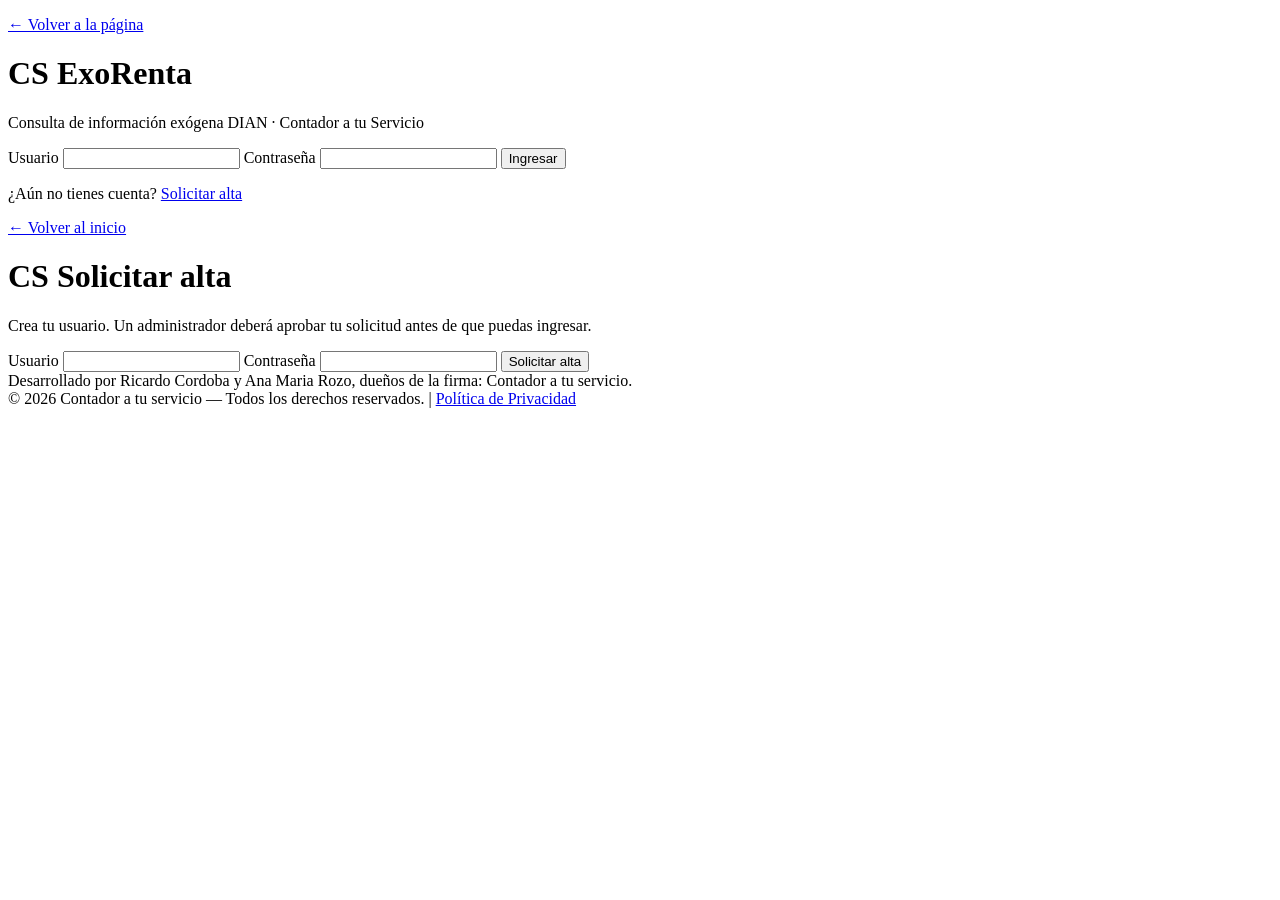
==== app/static/index.html @ 0c801b61 "feat(bot): chat de atención web por cédula con credenciales cifradas (Fernet) - app/bot/: cifrado (F" ====
<!DOCTYPE html>
<html lang="es">
<head>
  <meta charset="UTF-8" />
  <meta name="viewport" content="width=device-width, initial-scale=1.0" />
  <meta name="theme-color" content="#0c1f3f" />
  <meta name="mobile-web-app-capable" content="yes" />
  <meta name="apple-mobile-web-app-capable" content="yes" />
  <meta name="apple-mobile-web-app-status-bar-style" content="black-translucent" />
  <link rel="manifest" href="/manifest.webmanifest" />
  <link rel="apple-touch-icon" href="/assets/icons/icon-192.png" />
<title>ExoRenta — Contador a tu Servicio</title>
  <link rel="stylesheet" href="/assets/styles.css?v=20260911r3" />
</head>
<body>
  <div class="card" id="loginView">
    <p class="enlace volver"><a href="https://contador-a-tu-servicio.vercel.app" target="_blank" rel="noopener">← Volver a la página</a></p>
    <h1><span class="logo-cs">CS</span> ExoRenta</h1>
    <p class="subtitulo">Consulta de información exógena DIAN · Contador a tu Servicio</p>

    <div id="mensaje" class="mensaje oculto"></div>

    <form id="loginForm" class="formulario">
      <label for="usuario">Usuario</label>
      <input type="text" id="usuario" name="usuario" required autocomplete="username" />

      <label for="password">Contraseña</label>
      <input type="password" id="password" name="password" required autocomplete="current-password" />

      <button type="submit" class="boton">Ingresar</button>
    </form>

    <p class="enlace">
      ¿Aún no tienes cuenta?
      <a href="#" id="btnRegistro">Solicitar alta</a>
    </p>
  </div>

  <div class="card oculto" id="registroView">
    <p class="enlace volver"><a href="#" id="btnVolverLogin">← Volver al inicio</a></p>
    <h1><span class="logo-cs">CS</span> Solicitar alta</h1>
    <p class="subtitulo">Crea tu usuario. Un administrador deberá aprobar tu solicitud antes de que puedas ingresar.</p>

    <div id="mensajeRegistro" class="mensaje oculto"></div>

    <form id="registroForm" class="formulario">
      <label for="nuevoUsuario">Usuario</label>
      <input type="text" id="nuevoUsuario" required />

      <label for="nuevaPassword">Contraseña</label>
      <input type="password" id="nuevaPassword" required />

      <button type="submit" class="boton">Solicitar alta</button>
    </form>
  </div>

  <footer class="pie">Desarrollado por Ricardo Cordoba y Ana Maria Rozo, dueños de la firma: Contador a tu servicio.<br />
    &copy; 2026 Contador a tu servicio &mdash; Todos los derechos reservados. |
    <a href="/privacidad">Política de Privacidad</a></footer>

<script src="/assets/app.js?v=20260911r3"></script>
<script src="/assets/bot.js?v=20260911r3"></script>
</body>
</html>
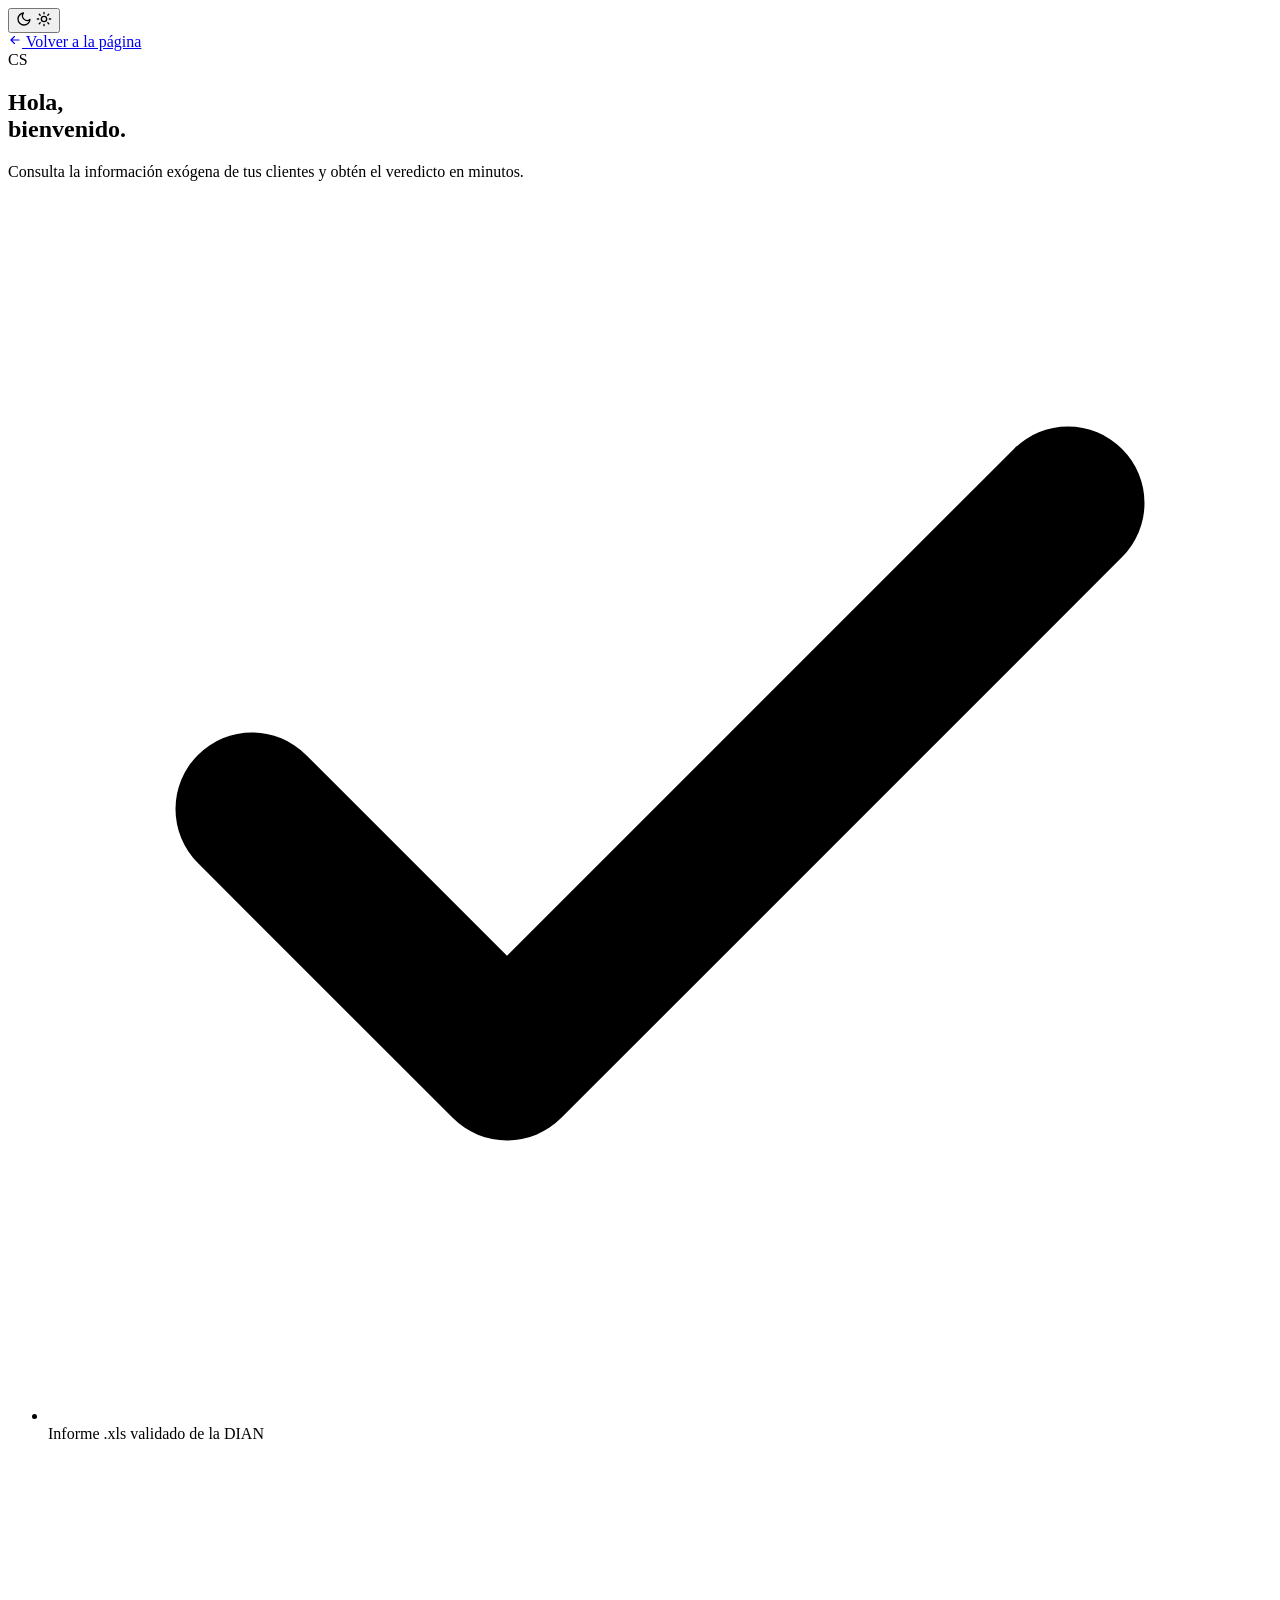
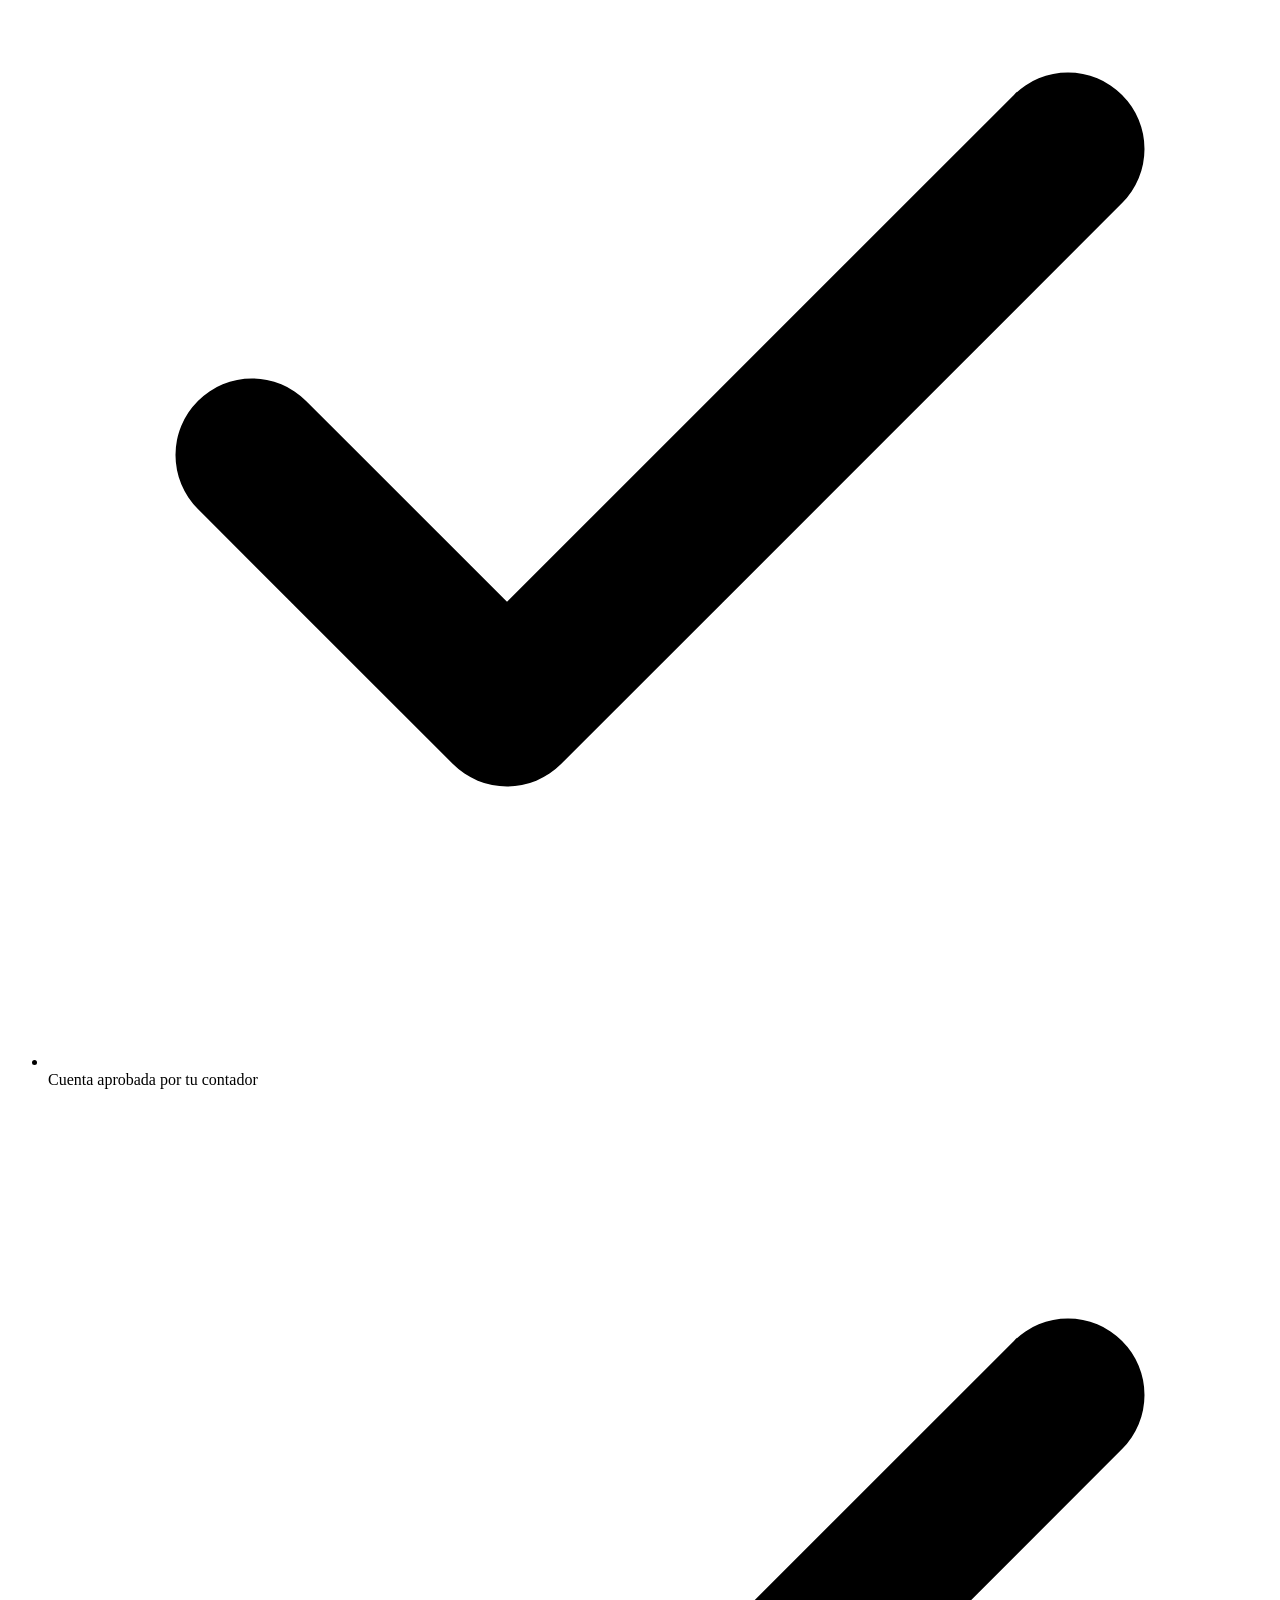
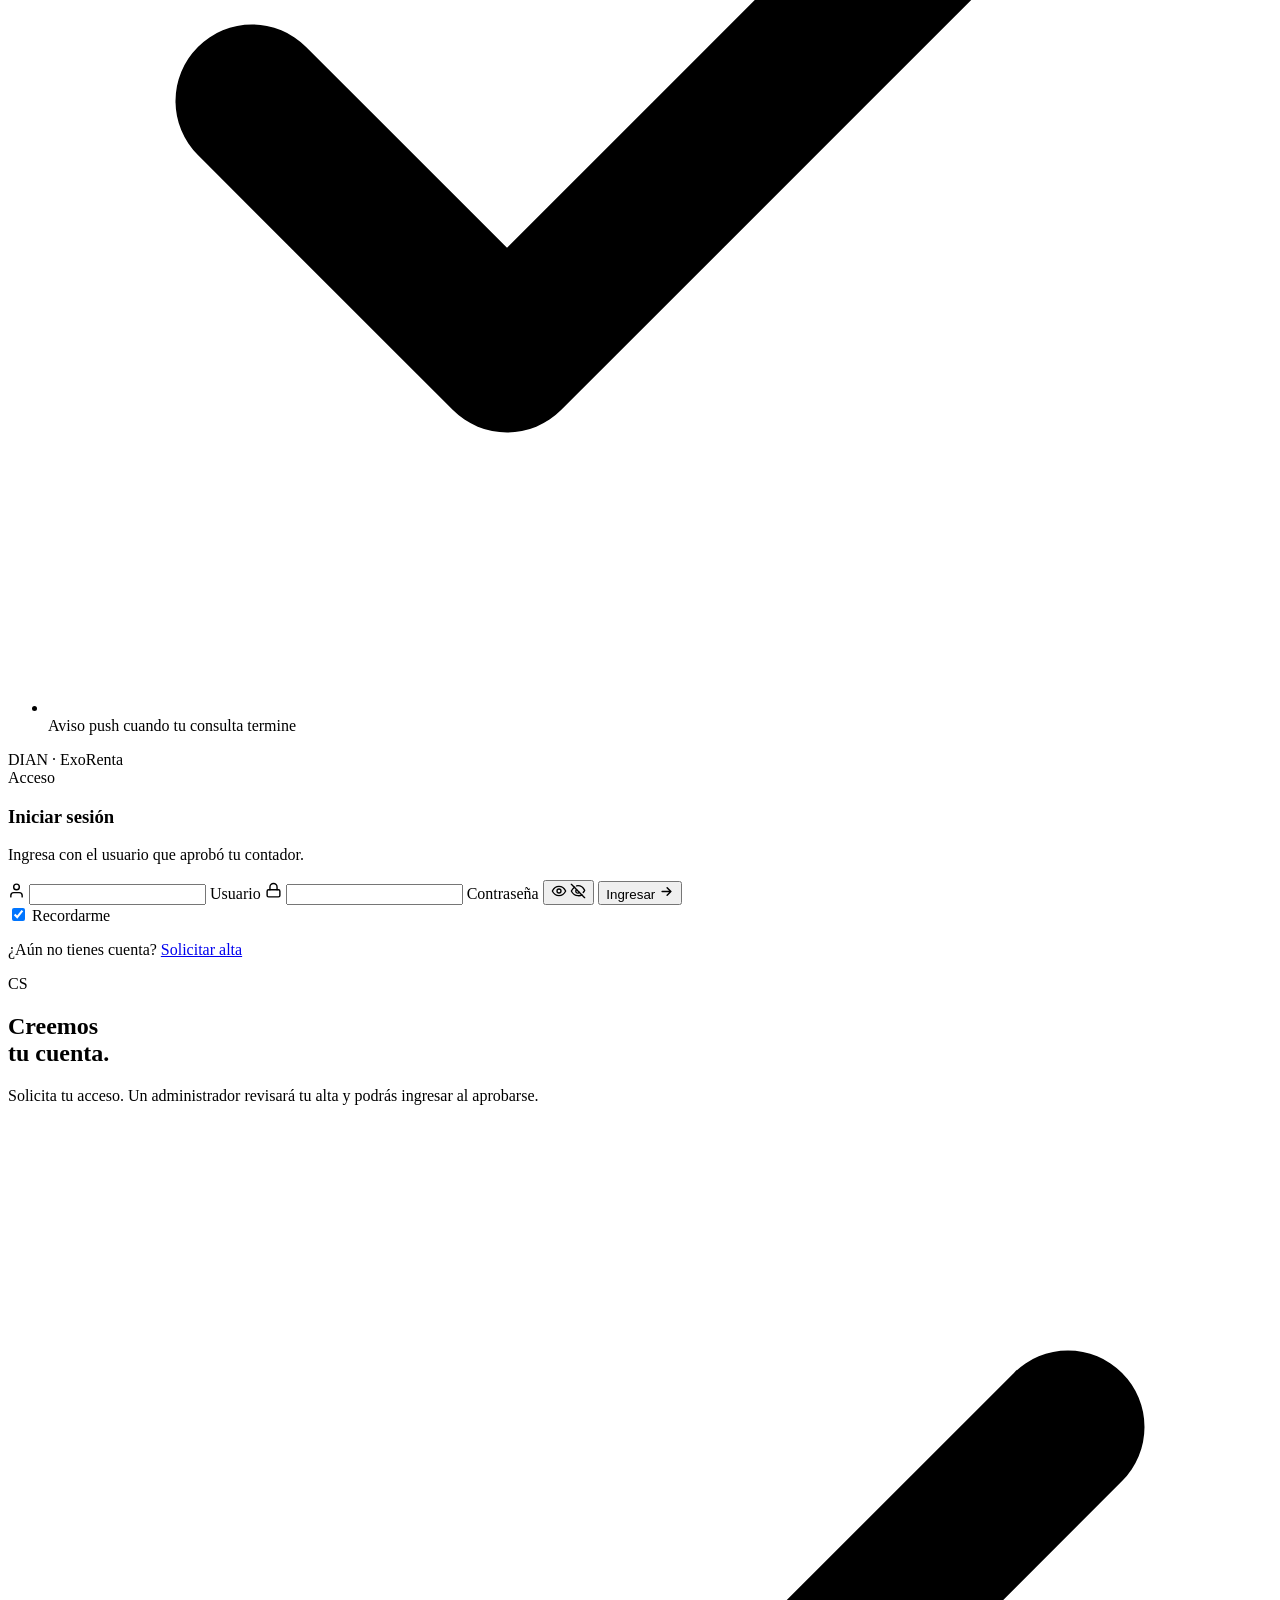
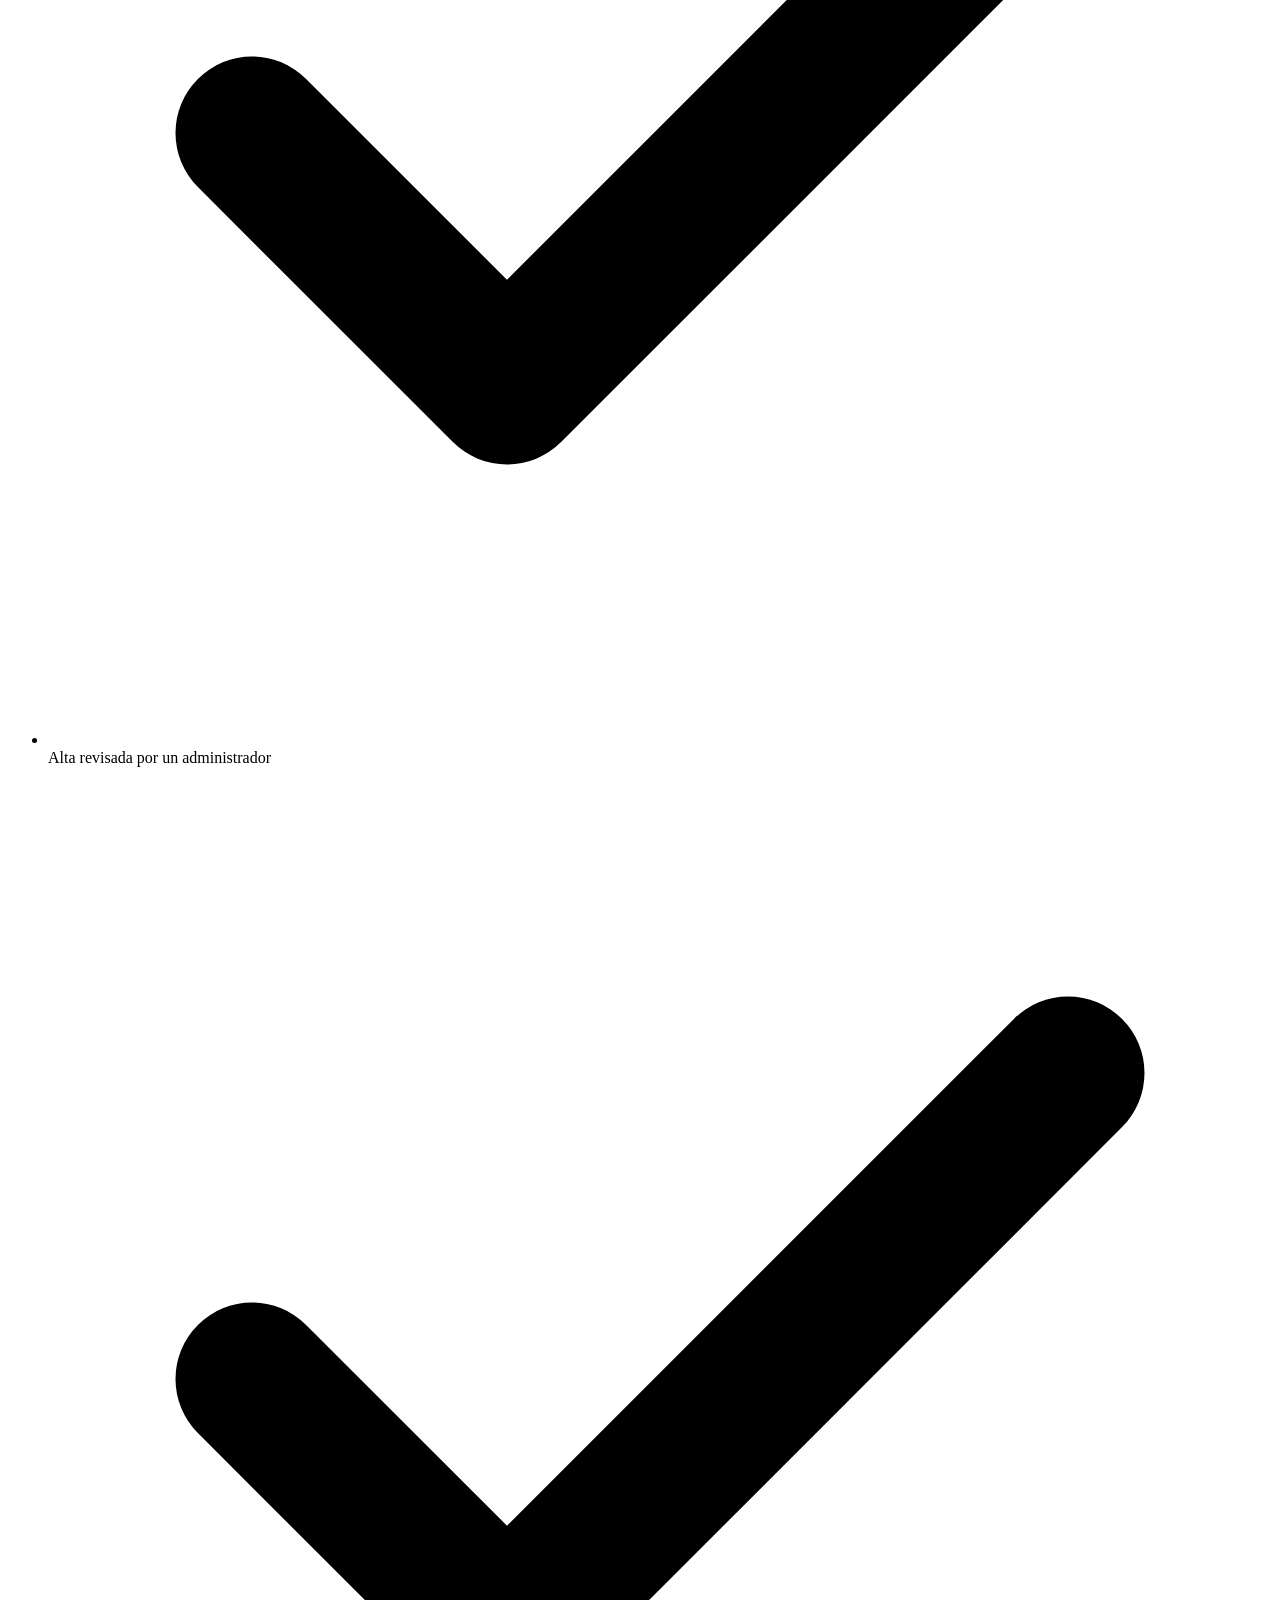
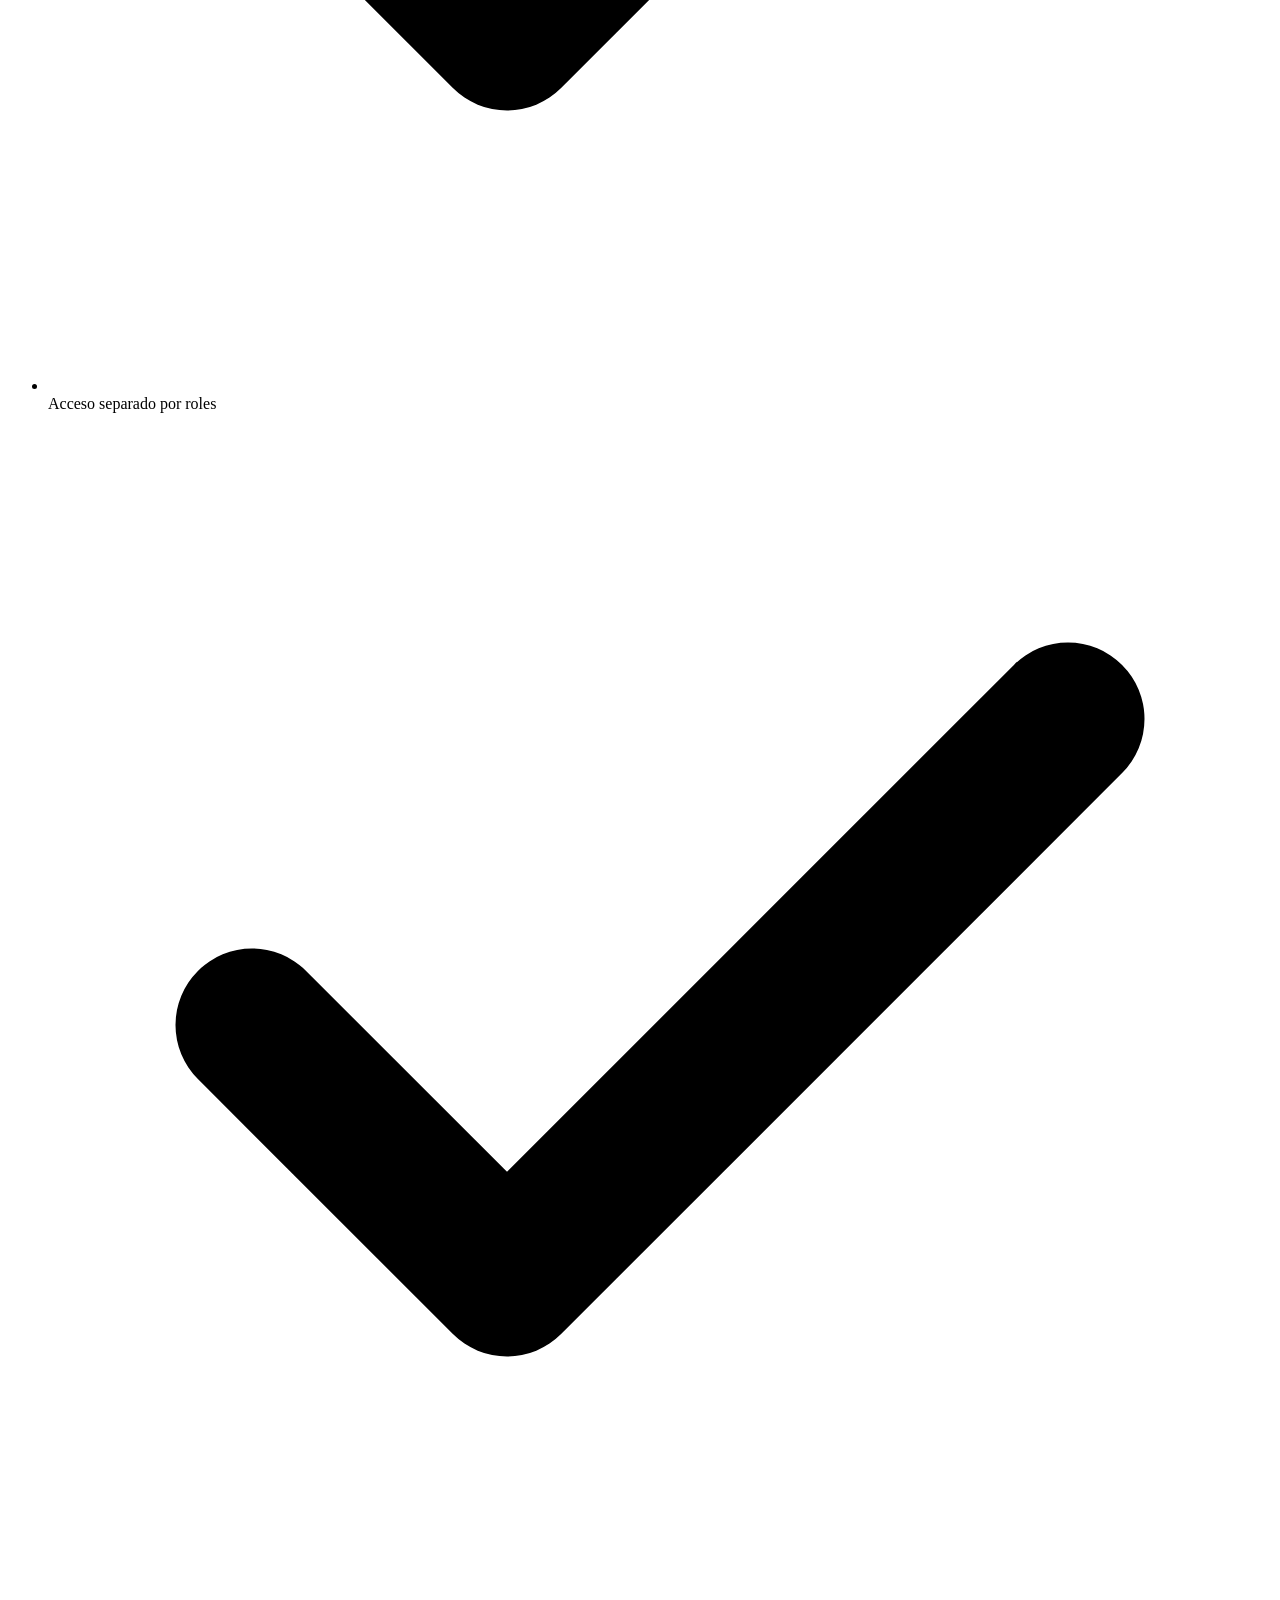
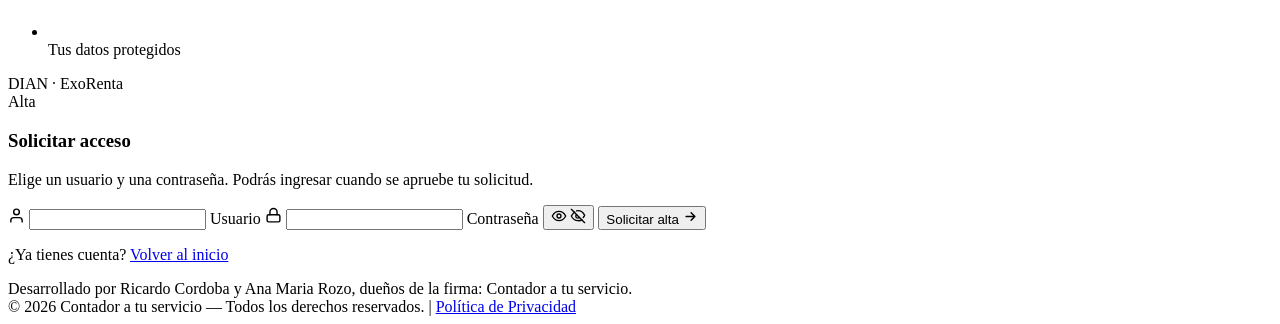
==== commit 9975a531: "rediseño UI ExoRenta: dark glass (paleta marca), temas claro/oscuro, login split, topbar, tipografía" ====
--- a/app/static/index.html
+++ b/app/static/index.html
@@ -3,62 +3,147 @@
 <head>
   <meta charset="UTF-8" />
   <meta name="viewport" content="width=device-width, initial-scale=1.0" />
-  <meta name="theme-color" content="#0c1f3f" />
+  <meta name="theme-color" content="#070b14" />
   <meta name="mobile-web-app-capable" content="yes" />
   <meta name="apple-mobile-web-app-capable" content="yes" />
   <meta name="apple-mobile-web-app-status-bar-style" content="black-translucent" />
   <link rel="manifest" href="/manifest.webmanifest" />
   <link rel="apple-touch-icon" href="/assets/icons/icon-192.png" />
-<title>ExoRenta — Contador a tu Servicio</title>
-  <link rel="stylesheet" href="/assets/styles.css?v=20260911r3" />
+  <title>ExoRenta — Contador a tu Servicio</title>
+  <link rel="stylesheet" href="/assets/styles.css?v=20261026r1" />
+  <script>
+    (function () {
+      try {
+        var t = localStorage.getItem("exorenta-tema");
+        if (!t) t = "dark";
+        document.documentElement.setAttribute("data-theme", t);
+      } catch (e) { document.documentElement.setAttribute("data-theme", "dark"); }
+    })();
+  </script>
 </head>
-<body>
-  <div class="card" id="loginView">
-    <p class="enlace volver"><a href="https://contador-a-tu-servicio.vercel.app" target="_blank" rel="noopener">← Volver a la página</a></p>
-    <h1><span class="logo-cs">CS</span> ExoRenta</h1>
-    <p class="subtitulo">Consulta de información exógena DIAN · Contador a tu Servicio</p>
-
-    <div id="mensaje" class="mensaje oculto"></div>
-
-    <form id="loginForm" class="formulario">
-      <label for="usuario">Usuario</label>
-      <input type="text" id="usuario" name="usuario" required autocomplete="username" />
-
-      <label for="password">Contraseña</label>
-      <input type="password" id="password" name="password" required autocomplete="current-password" />
-
-      <button type="submit" class="boton">Ingresar</button>
-    </form>
-
-    <p class="enlace">
-      ¿Aún no tienes cuenta?
-      <a href="#" id="btnRegistro">Solicitar alta</a>
-    </p>
+<body class="auth">
+  <button class="tema-toggle tema-flotante" type="button" aria-label="Cambiar tema" aria-pressed="false">
+    <svg class="ico-luna" width="16" height="16" viewBox="0 0 24 24" fill="none" stroke="currentColor" stroke-width="2" stroke-linecap="round" stroke-linejoin="round"><path d="M21 12.8A9 9 0 1 1 11.2 3a7 7 0 0 0 9.8 9.8z"/></svg>
+    <svg class="ico-sol" width="16" height="16" viewBox="0 0 24 24" fill="none" stroke="currentColor" stroke-width="2" stroke-linecap="round"><circle cx="12" cy="12" r="4"/><path d="M12 2v2M12 20v2M2 12h2M20 12h2M4.9 4.9l1.4 1.4M17.7 17.7l1.4 1.4M19.1 4.9l-1.4 1.4M6.3 17.7l-1.4 1.4"/></svg>
+  </button>
+  <div class="fondo-auth" aria-hidden="true">
+    <div class="rejilla-auth"></div>
+    <div class="vineta-auth"></div>
   </div>
 
-  <div class="card oculto" id="registroView">
-    <p class="enlace volver"><a href="#" id="btnVolverLogin">← Volver al inicio</a></p>
-    <h1><span class="logo-cs">CS</span> Solicitar alta</h1>
-    <p class="subtitulo">Crea tu usuario. Un administrador deberá aprobar tu solicitud antes de que puedas ingresar.</p>
+  <div class="auth-escena">
+    <a class="auth-volver" href="https://contador-a-tu-servicio.vercel.app" target="_blank" rel="noopener">
+      <svg width="14" height="14" viewBox="0 0 24 24" fill="none" stroke="currentColor" stroke-width="2" stroke-linecap="round" stroke-linejoin="round"><path d="M19 12H5M11 18l-6-6 6-6"/></svg>
+      Volver a la página
+    </a>
 
-    <div id="mensajeRegistro" class="mensaje oculto"></div>
+    <!-- ===================== Login ===================== -->
+    <div class="auth-card" id="loginView" data-spotlight>
+      <div class="auth-marca">
+        <span class="logo-split">CS</span>
+        <h2>Hola,<br />bienvenido.</h2>
+        <p class="lead">Consulta la información exógena de tus clientes y obtén el veredicto en minutos.</p>
+        <ul class="auth-beneficios">
+          <li><span class="check"><svg viewBox="0 0 24 24" fill="none" stroke="currentColor" stroke-width="3" stroke-linecap="round" stroke-linejoin="round"><path d="M20 6L9 17l-5-5"/></svg></span> Informe .xls validado de la DIAN</li>
+          <li><span class="check"><svg viewBox="0 0 24 24" fill="none" stroke="currentColor" stroke-width="3" stroke-linecap="round" stroke-linejoin="round"><path d="M20 6L9 17l-5-5"/></svg></span> Cuenta aprobada por tu contador</li>
+          <li><span class="check"><svg viewBox="0 0 24 24" fill="none" stroke="currentColor" stroke-width="3" stroke-linecap="round" stroke-linejoin="round"><path d="M20 6L9 17l-5-5"/></svg></span> Aviso push cuando tu consulta termine</li>
+        </ul>
+        <span class="auth-sello"><i></i> DIAN · ExoRenta</span>
+      </div>
 
-    <form id="registroForm" class="formulario">
-      <label for="nuevoUsuario">Usuario</label>
-      <input type="text" id="nuevoUsuario" required />
+      <div class="auth-form-panel">
+        <span class="auth-chip">Acceso</span>
+        <h3>Iniciar sesión</h3>
+        <p class="bajada">Ingresa con el usuario que aprobó tu contador.</p>
 
-      <label for="nuevaPassword">Contraseña</label>
-      <input type="password" id="nuevaPassword" required />
+        <div id="mensaje" class="mensaje oculto"></div>
 
-      <button type="submit" class="boton">Solicitar alta</button>
-    </form>
+        <form id="loginForm" autocomplete="off">
+          <label class="campo">
+            <span class="icono"><svg width="17" height="17" viewBox="0 0 24 24" fill="none" stroke="currentColor" stroke-width="2" stroke-linecap="round" stroke-linejoin="round"><path d="M20 21v-2a4 4 0 0 0-4-4H8a4 4 0 0 0-4 4v2"/><circle cx="12" cy="7" r="4"/></svg></span>
+            <input type="text" id="usuario" name="usuario" placeholder=" " required autocomplete="username" />
+            <span class="etiqueta">Usuario</span>
+          </label>
+
+          <label class="campo">
+            <span class="icono"><svg width="17" height="17" viewBox="0 0 24 24" fill="none" stroke="currentColor" stroke-width="2" stroke-linecap="round" stroke-linejoin="round"><rect x="3" y="11" width="18" height="10" rx="2"/><path d="M7 11V7a5 5 0 0 1 10 0v4"/></svg></span>
+            <input type="password" id="password" name="password" placeholder=" " required autocomplete="current-password" />
+            <span class="etiqueta">Contraseña</span>
+            <button class="ver" type="button" aria-label="Mostrar contraseña">
+              <svg class="ico-ojo" width="16" height="16" viewBox="0 0 24 24" fill="none" stroke="currentColor" stroke-width="2" stroke-linecap="round" stroke-linejoin="round"><path d="M2 12s3.5-7 10-7 10 7 10 7-3.5 7-10 7-10-7-10-7z"/><circle cx="12" cy="12" r="3"/></svg>
+              <svg class="ico-ojo-off" width="16" height="16" viewBox="0 0 24 24" fill="none" stroke="currentColor" stroke-width="2" stroke-linecap="round" stroke-linejoin="round"><path d="M17.9 17.9A10.1 10.1 0 0 1 12 19c-6.5 0-10-7-10-7a18 18 0 0 1 5.1-5.9M9.9 4.2A10.6 10.6 0 0 1 12 4c6.5 0 10 7 10 7a18 18 0 0 1-2.2 3.2M14.1 14.1a3 3 0 1 1-4.2-4.2"/><path d="M2 2l20 20"/></svg>
+            </button>
+          </label>
+
+          <button type="submit" class="boton">
+            Ingresar
+            <svg width="15" height="15" viewBox="0 0 24 24" fill="none" stroke="currentColor" stroke-width="2.4" stroke-linecap="round" stroke-linejoin="round"><path d="M5 12h14M13 6l6 6-6 6"/></svg>
+          </button>
+
+          <div class="auth-extra">
+            <label><input type="checkbox" checked /> Recordarme</label>
+          </div>
+        </form>
+
+        <p class="auth-pie">¿Aún no tienes cuenta? <a href="#" id="btnRegistro">Solicitar alta</a></p>
+      </div>
+    </div>
+
+    <!-- ===================== Registro ===================== -->
+    <div class="auth-card oculto" id="registroView" data-spotlight>
+      <div class="auth-marca">
+        <span class="logo-split">CS</span>
+        <h2>Creemos<br />tu cuenta.</h2>
+        <p class="lead">Solicita tu acceso. Un administrador revisará tu alta y podrás ingresar al aprobarse.</p>
+        <ul class="auth-beneficios">
+          <li><span class="check"><svg viewBox="0 0 24 24" fill="none" stroke="currentColor" stroke-width="3" stroke-linecap="round" stroke-linejoin="round"><path d="M20 6L9 17l-5-5"/></svg></span> Alta revisada por un administrador</li>
+          <li><span class="check"><svg viewBox="0 0 24 24" fill="none" stroke="currentColor" stroke-width="3" stroke-linecap="round" stroke-linejoin="round"><path d="M20 6L9 17l-5-5"/></svg></span> Acceso separado por roles</li>
+          <li><span class="check"><svg viewBox="0 0 24 24" fill="none" stroke="currentColor" stroke-width="3" stroke-linecap="round" stroke-linejoin="round"><path d="M20 6L9 17l-5-5"/></svg></span> Tus datos protegidos</li>
+        </ul>
+        <span class="auth-sello"><i></i> DIAN · ExoRenta</span>
+      </div>
+
+      <div class="auth-form-panel">
+        <span class="auth-chip">Alta</span>
+        <h3>Solicitar acceso</h3>
+        <p class="bajada">Elige un usuario y una contraseña. Podrás ingresar cuando se apruebe tu solicitud.</p>
+
+        <div id="mensajeRegistro" class="mensaje oculto"></div>
+
+        <form id="registroForm" autocomplete="off">
+          <label class="campo">
+            <span class="icono"><svg width="17" height="17" viewBox="0 0 24 24" fill="none" stroke="currentColor" stroke-width="2" stroke-linecap="round" stroke-linejoin="round"><path d="M20 21v-2a4 4 0 0 0-4-4H8a4 4 0 0 0-4 4v2"/><circle cx="12" cy="7" r="4"/></svg></span>
+            <input type="text" id="nuevoUsuario" placeholder=" " required autocomplete="username" />
+            <span class="etiqueta">Usuario</span>
+          </label>
+
+          <label class="campo">
+            <span class="icono"><svg width="17" height="17" viewBox="0 0 24 24" fill="none" stroke="currentColor" stroke-width="2" stroke-linecap="round" stroke-linejoin="round"><rect x="3" y="11" width="18" height="10" rx="2"/><path d="M7 11V7a5 5 0 0 1 10 0v4"/></svg></span>
+            <input type="password" id="nuevaPassword" placeholder=" " required autocomplete="new-password" />
+            <span class="etiqueta">Contraseña</span>
+            <button class="ver" type="button" aria-label="Mostrar contraseña">
+              <svg class="ico-ojo" width="16" height="16" viewBox="0 0 24 24" fill="none" stroke="currentColor" stroke-width="2" stroke-linecap="round" stroke-linejoin="round"><path d="M2 12s3.5-7 10-7 10 7 10 7-3.5 7-10 7-10-7-10-7z"/><circle cx="12" cy="12" r="3"/></svg>
+              <svg class="ico-ojo-off" width="16" height="16" viewBox="0 0 24 24" fill="none" stroke="currentColor" stroke-width="2" stroke-linecap="round" stroke-linejoin="round"><path d="M17.9 17.9A10.1 10.1 0 0 1 12 19c-6.5 0-10-7-10-7a18 18 0 0 1 5.1-5.9M9.9 4.2A10.6 10.6 0 0 1 12 4c6.5 0 10 7 10 7a18 18 0 0 1-2.2 3.2M14.1 14.1a3 3 0 1 1-4.2-4.2"/><path d="M2 2l20 20"/></svg>
+            </button>
+          </label>
+
+          <button type="submit" class="boton">
+            Solicitar alta
+            <svg width="15" height="15" viewBox="0 0 24 24" fill="none" stroke="currentColor" stroke-width="2.4" stroke-linecap="round" stroke-linejoin="round"><path d="M5 12h14M13 6l6 6-6 6"/></svg>
+          </button>
+        </form>
+
+        <p class="auth-pie">¿Ya tienes cuenta? <a href="#" id="btnVolverLogin">Volver al inicio</a></p>
+      </div>
+    </div>
+
+    <footer class="pie">Desarrollado por Ricardo Cordoba y Ana Maria Rozo, dueños de la firma: Contador a tu servicio.<br />
+      &copy; 2026 Contador a tu servicio &mdash; Todos los derechos reservados. |
+      <a href="/privacidad">Política de Privacidad</a></footer>
   </div>
 
-  <footer class="pie">Desarrollado por Ricardo Cordoba y Ana Maria Rozo, dueños de la firma: Contador a tu servicio.<br />
-    &copy; 2026 Contador a tu servicio &mdash; Todos los derechos reservados. |
-    <a href="/privacidad">Política de Privacidad</a></footer>
-
-<script src="/assets/app.js?v=20260911r3"></script>
-<script src="/assets/bot.js?v=20260911r3"></script>
+  <script src="/assets/ui.js?v=20261026r1"></script>
+  <script src="/assets/app.js?v=20261026r1"></script>
+  <script src="/assets/bot.js?v=20261026r1"></script>
 </body>
-</html>+</html>
